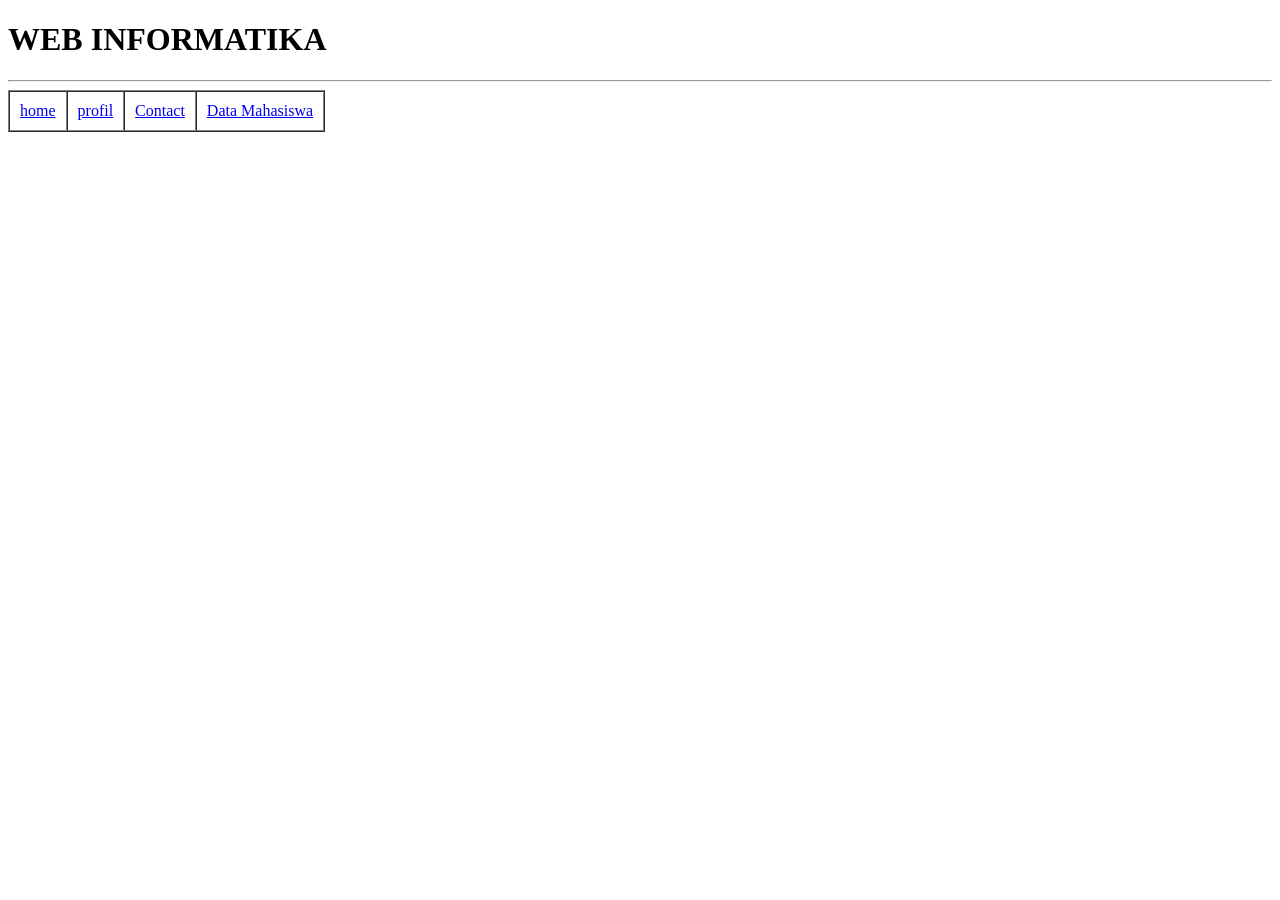
==== contact.html @ 19e33eec "Menambhakan Tiga Halaman" ====
<!DOCTYPE html>
<html lang="en">
<head>
    <meta charset="UTF-8">
    <meta name="viewport" content="width=device-width, initial-scale=1.0">
    <title>Contact</title>
</head>
<body>
<h1> WEB INFORMATIKA</h1> 
   <hr>
   <table border="1" cellspacing="0" cellpadding="10">

    <tr>
        <td><a href="index.html">home</a></td>
        <td><a href="profile.html">profil</a></td>
        <td><a href="contact.html">Contact</a></td>
        <td><a href="datamahasiswa.html">Data Mahasiswa</a></td>

    </tr>
   </table>
</body>
</html>
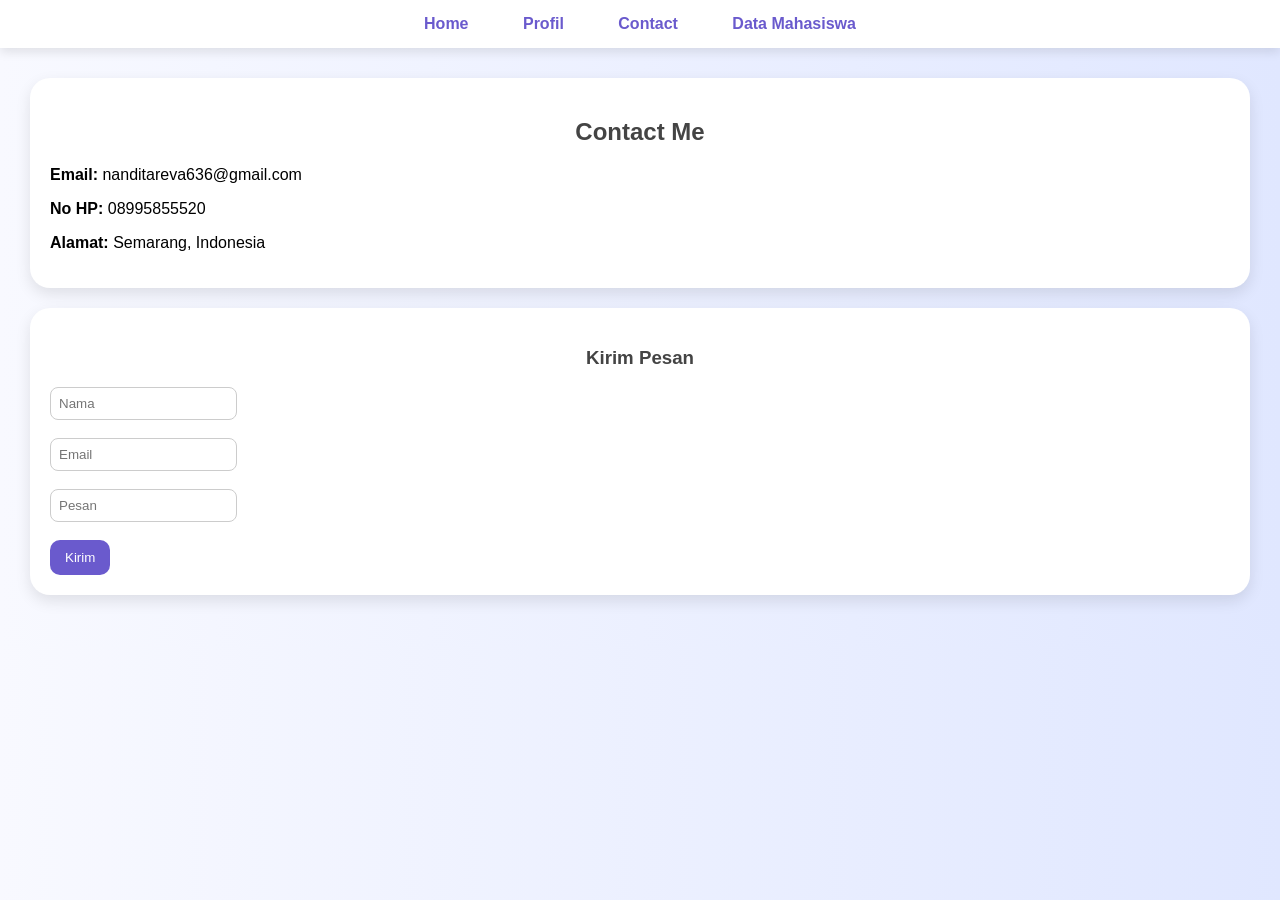
==== commit 54e3f163: "Upload style css" ====
--- a/contact.html
+++ b/contact.html
@@ -1,22 +1,36 @@
 <!DOCTYPE html>
-<html lang="en">
+<html>
 <head>
-    <meta charset="UTF-8">
-    <meta name="viewport" content="width=device-width, initial-scale=1.0">
     <title>Contact</title>
+    <link rel="stylesheet" href="style.css">
 </head>
 <body>
-<h1> WEB INFORMATIKA</h1> 
-   <hr>
-   <table border="1" cellspacing="0" cellpadding="10">
 
-    <tr>
-        <td><a href="index.html">home</a></td>
-        <td><a href="profile.html">profil</a></td>
-        <td><a href="contact.html">Contact</a></td>
-        <td><a href="datamahasiswa.html">Data Mahasiswa</a></td>
+<nav>
+    <a href="index.html">Home</a>
+    <a href="profile.html">Profil</a>
+    <a href="contact.html">Contact</a>
+    <a href="datamahasiswa.html">Data Mahasiswa</a>
+</nav>
 
-    </tr>
-   </table>
+<div class="container">
+    <div class="card">
+        <h2>Contact Me</h2>
+        <p><b>Email:</b> nanditareva636@gmail.com</p>
+        <p><b>No HP:</b> 08995855520</p>
+        <p><b>Alamat:</b> Semarang, Indonesia</p>
+    </div>
+
+    <div class="card">
+        <h3>Kirim Pesan</h3>
+        <form>
+            <input type="text" placeholder="Nama"><br><br>
+            <input type="email" placeholder="Email"><br><br>
+            <input type="text" placeholder="Pesan"><br><br>
+            <button>Kirim</button>
+        </form>
+    </div>
+</div>
+
 </body>
 </html>
--- a/style.css
+++ b/style.css
@@ -0,0 +1,96 @@
+body {
+    font-family: 'Poppins', sans-serif;
+    background: linear-gradient(to right, #f8f9ff, #e0e7ff);
+    margin: 0;
+}
+
+/* Navbar */
+nav {
+    background: white;
+    padding: 15px;
+    text-align: center;
+    box-shadow: 0 4px 10px rgba(0,0,0,0.1);
+}
+
+nav a {
+    text-decoration: none;
+    margin: 0 10px;
+    padding: 10px 15px;
+    color: #6a5acd;
+    font-weight: bold;
+    border-radius: 10px;
+    transition: 0.3s;
+}
+
+nav a:hover {
+    background: #6a5acd;
+    color: white;
+}
+
+/* Container */
+.container {
+    padding: 30px;
+}
+
+/* Card */
+.card {
+    background: white;
+    padding: 20px;
+    border-radius: 20px;
+    box-shadow: 0 6px 15px rgba(0,0,0,0.1);
+    margin-bottom: 20px;
+}
+
+/* Gambar */
+img {
+    border-radius: 15px;
+    box-shadow: 0 5px 10px rgba(0,0,0,0.2);
+}
+
+/* Table */
+table {
+    width: 100%;
+    border-collapse: collapse;
+    margin-top: 15px;
+}
+
+table, th, td {
+    border: 1px solid #ccc;
+}
+
+th {
+    background: #6a5acd;
+    color: white;
+}
+
+td, th {
+    padding: 10px;
+    text-align: center;
+}
+
+/* Button */
+button {
+    background: #6a5acd;
+    color: white;
+    border: none;
+    padding: 10px 15px;
+    border-radius: 10px;
+    cursor: pointer;
+}
+
+button:hover {
+    background: #4b3bbd;
+}
+
+/* Form */
+input {
+    padding: 8px;
+    border-radius: 8px;
+    border: 1px solid #ccc;
+}
+
+/* Judul */
+h1, h2, h3 {
+    text-align: center;
+    color: #444;
+}
